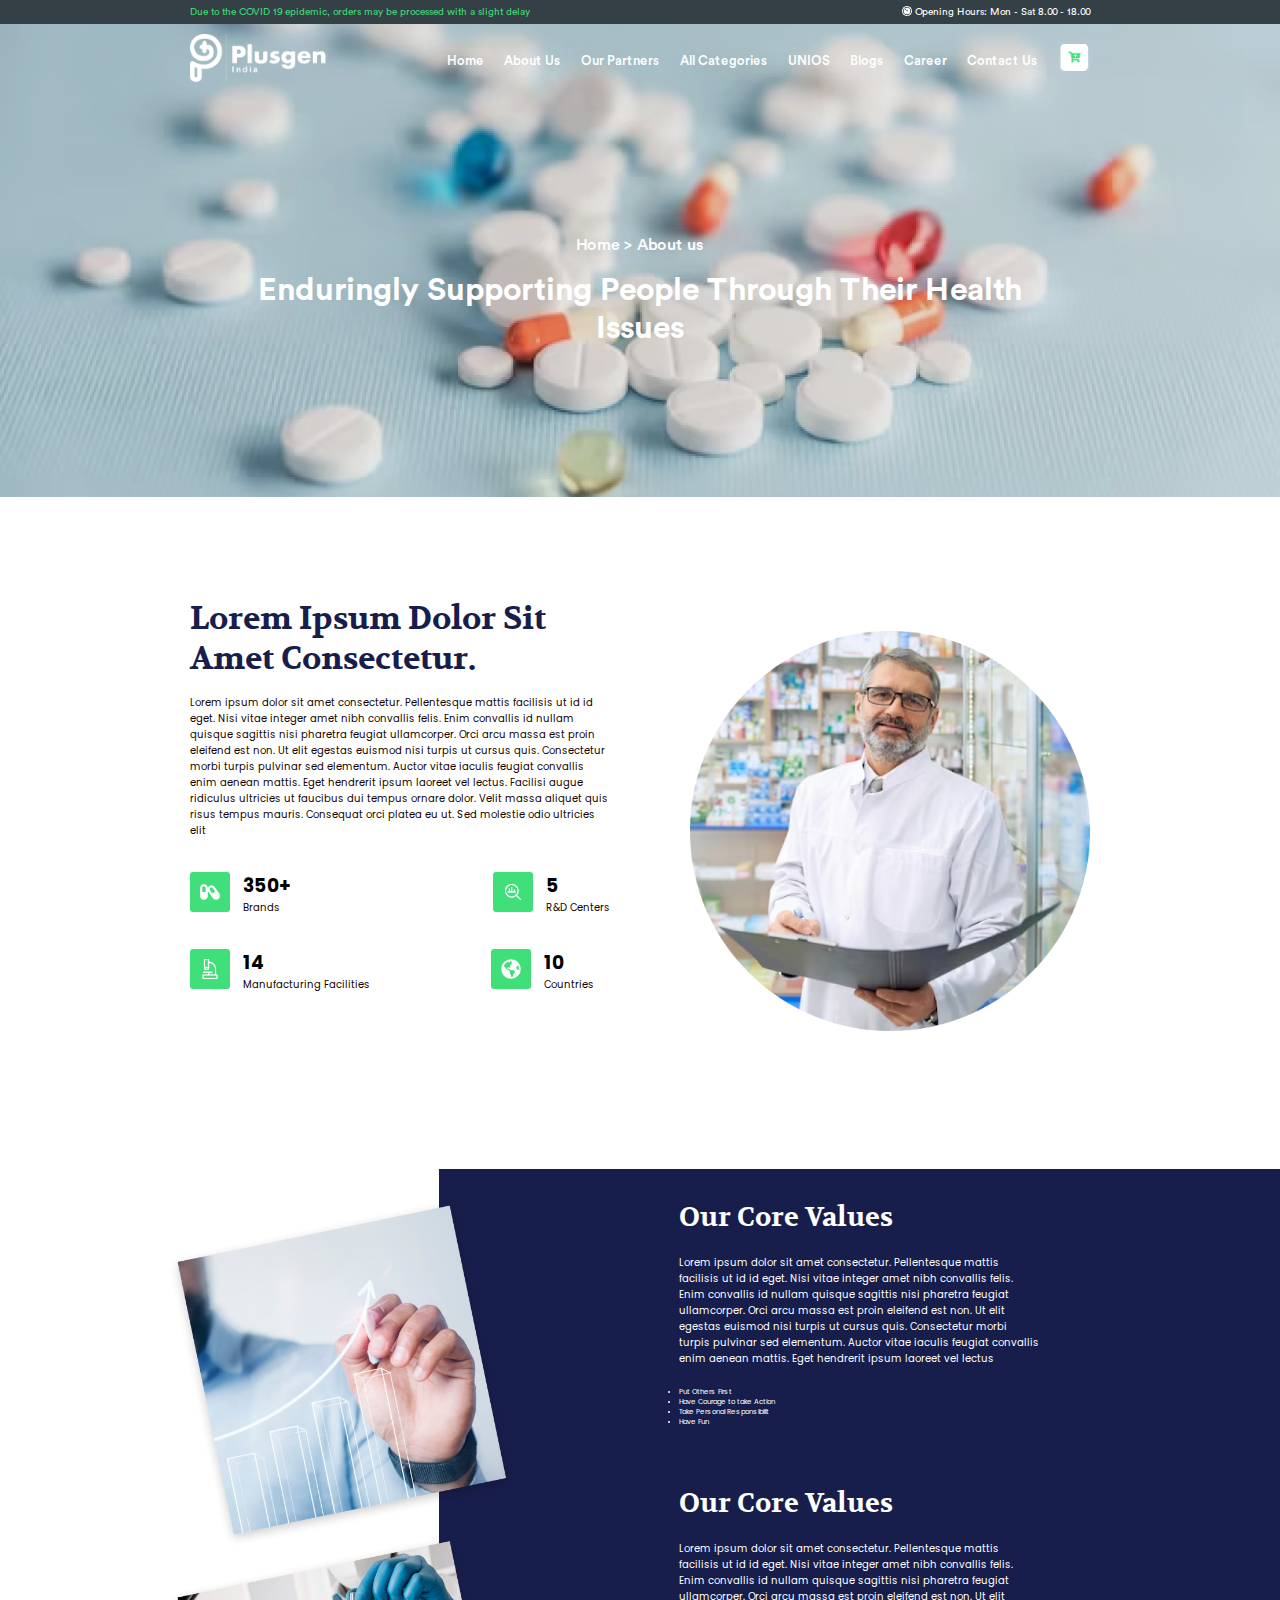
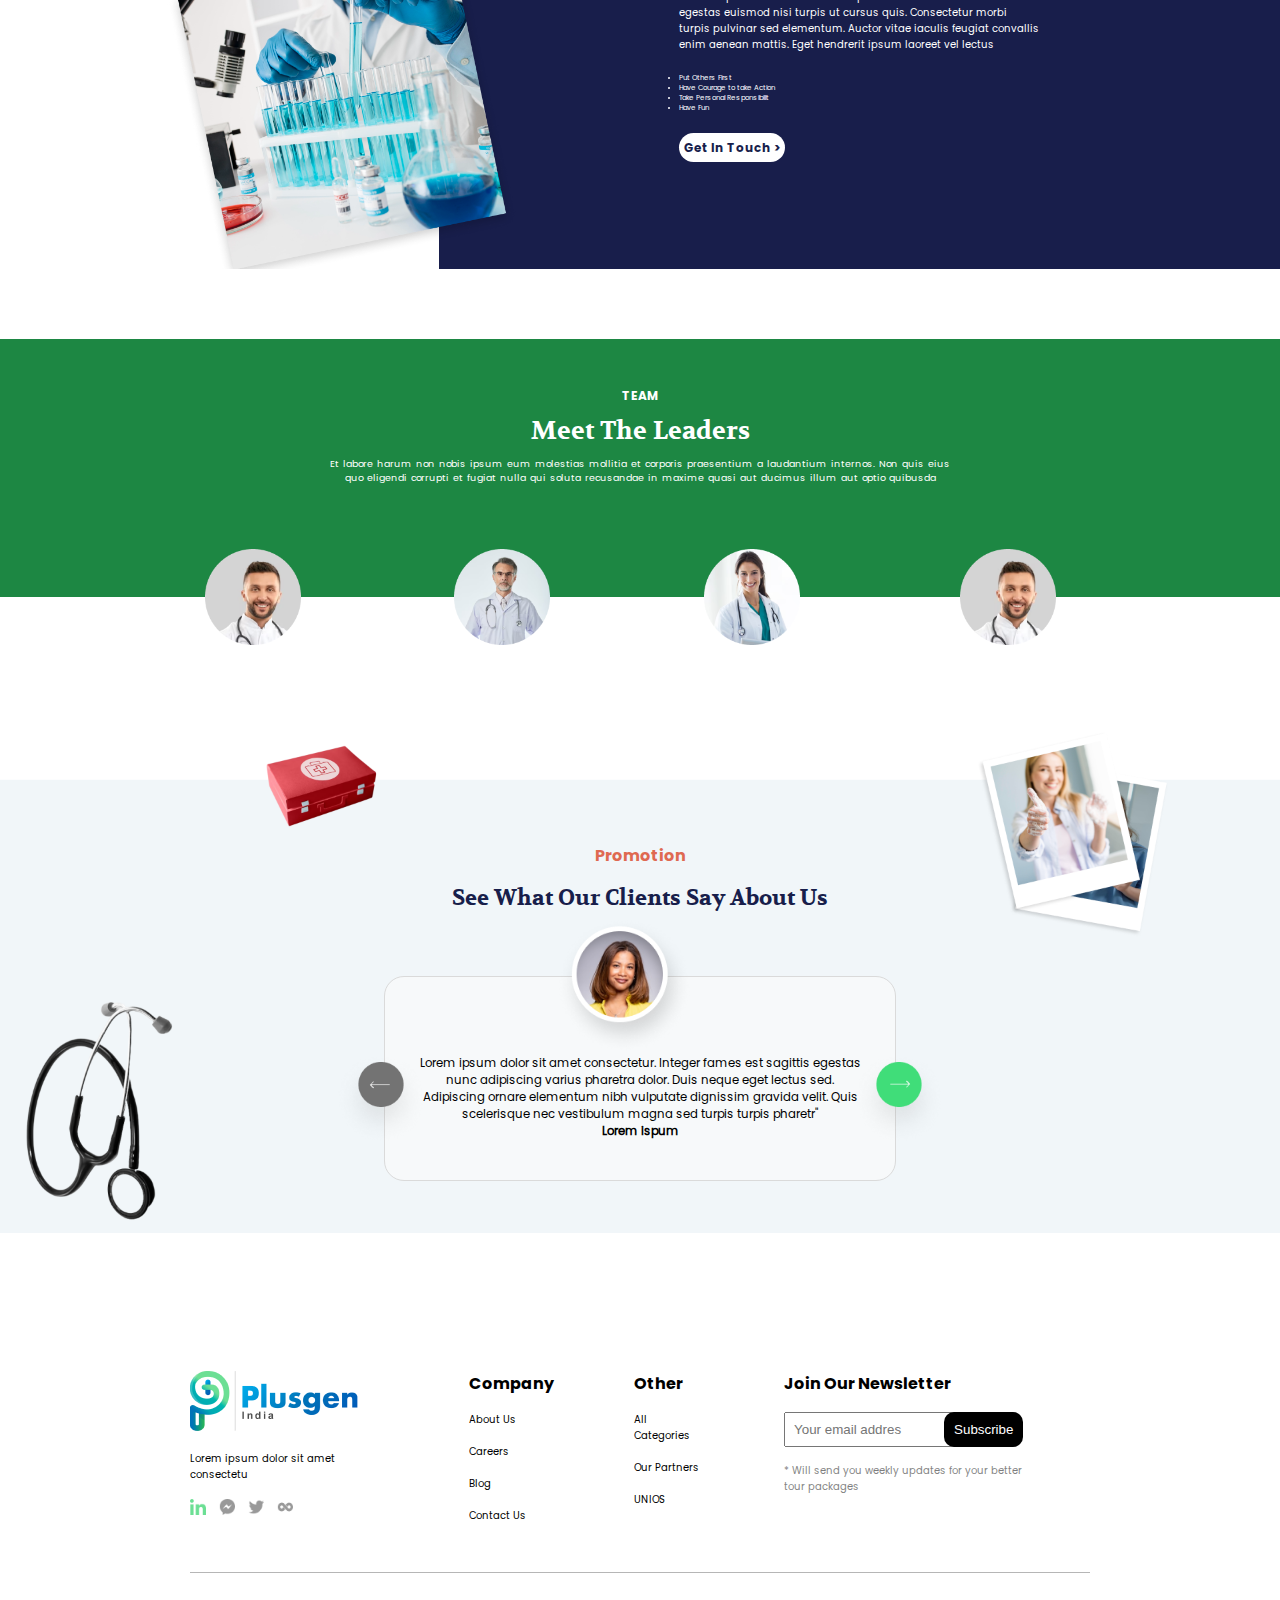
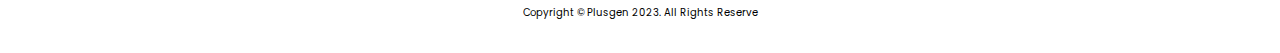
==== aboutus.html @ 3f61d784 "hi" ====
<!DOCTYPE html>
<html lang="en">
  <head>
    <meta charset="UTF-8" />
    <meta name="viewport" content="width=device-width, initial-scale=1.0" />
    <title>About us</title>
    <link rel="stylesheet" href="style.css" />
  </head>
  <body>
    <nav>
      <div class="container1">
        <div class="top">
          <div class="child1">
            <p>
              Due to the COVID 19 epidemic, orders may be processed with a
              slight delay
            </p>
          </div>
          <div class="child2">
            <div class="image">
              <img src="images/Home/Frame.png" alt="frame" />
            </div>
            <p>Opening Hours: Mon - Sat 8.00 - 18.00</p>
          </div>
        </div>
      </div>
    </nav>
    <div class="aboutus">
      <header>
        <div class="container1">
          <div class="section1">
            <div class="head">
              <img src="images/Home/Plusgen_logo.png" alt="logo" />
            </div>
            <div class="navbar">
              <ul>
                <li><a href="./index.html">Home</a></li>
                <li><a href="./aboutus.html">About Us</a></li>
                <li><a href="./partners.html">Our Partners</a></li>
                <li><a href="./categories.html">All Categories</a></li>
                <li><a href="">UNIOS</a></li>
                <li><a href="">Blogs</a></li>
                <li><a href="">Career</a></li>
                <li><a href="./contactus.html">Contact Us</a></li>
                <li>
                  <a href=""><img src="images/Home/Cart.png" alt="" /></a>
                </li>
              </ul>
            </div>
          </div>
          <div class="section2">
            <div class="content">
              <p>Home > About us</p>
            </div>
            <h1>Enduringly Supporting People Through Their Health Issues</h1>
          </div>
        </div>
      </header>
      <section>
        <div class="container1">
          <div class="section3">
            <div class="left">
              <h2>Lorem Ipsum Dolor Sit Amet Consectetur.</h2>
              <p>
                Lorem ipsum dolor sit amet consectetur. Pellentesque mattis
                facilisis ut id id eget. Nisi vitae integer amet nibh convallis
                felis. Enim convallis id nullam quisque sagittis nisi pharetra
                feugiat ullamcorper. Orci arcu massa est proin eleifend est non.
                Ut elit egestas euismod nisi turpis ut cursus quis. Consectetur
                morbi turpis pulvinar sed elementum. Auctor vitae iaculis
                feugiat convallis enim aenean mattis. Eget hendrerit ipsum
                laoreet vel lectus. Facilisi augue ridiculus ultricies ut
                faucibus dui tempus ornare dolor. Velit massa aliquet quis risus
                tempus mauris. Consequat orci platea eu ut. Sed molestie odio
                ultricies elit
              </p>

              <div class="lefticons">
                <div class="icon">
                  <div class="icon1">
                    <div>
                      <img src="images/aboutus/capsules.png" alt="capsules" />
                    </div>
                    <div class="toto">
                      <h3>350+</h3>
                      <p>Brands</p>
                    </div>
                  </div>
                  <div class="icon1">
                    <div>
                      <img
                        src="images/aboutus/Frame-1.png"
                        alt="search frame"
                      />
                    </div>
                    <div class="toto">
                      <h3>5</h3>
                      <p class="totop">R&D Centers</p>
                    </div>
                  </div>
                </div>
                <div class="icon">
                  <div class="icon1">
                    <div>
                      <img src="images/aboutus/Frame.png" alt="frame" />
                    </div>
                    <div class="toto">
                      <h3>14</h3>
                      <p class="totop">Manufacturing Facilities</p>
                    </div>
                  </div>

                  <div class="icon11">
                    <div>
                      <img
                        src="images/aboutus/globe-americas.png"
                        alt="global"
                      />
                    </div>
                    <div class="toto">
                      <h3>10</h3>
                      <p>Countries</p>
                    </div>
                  </div>
                </div>
              </div>
            </div>
            <div class="right">
              <div class="rightimage">
                <img src="images/aboutus/Ellipse 626.png" alt="ellipse" />
              </div>
            </div>
          </div>
        </div>
      </section>
      <section>
        <div class="section4">
          <div class="left4">
            <div class="image4">
              <img
                src="images/aboutus/Rectangle 19324.png"
                alt="left1 rectangle"
              />
            </div>
            <div class="image44">
              <img
                src="images/aboutus/Rectangle 19325.png"
                alt="left2 rectangle"
              />
            </div>
          </div>
          <div class="right4">
            <div class="top4">
              <h2>Our Core Values</h2>
              <p>
                Lorem ipsum dolor sit amet consectetur. Pellentesque mattis
                facilisis ut id id eget. Nisi vitae integer amet nibh convallis
                felis. Enim convallis id nullam quisque sagittis nisi pharetra
                feugiat ullamcorper. Orci arcu massa est proin eleifend est non.
                Ut elit egestas euismod nisi turpis ut cursus quis. Consectetur
                morbi turpis pulvinar sed elementum. Auctor vitae iaculis
                feugiat convallis enim aenean mattis. Eget hendrerit ipsum
                laoreet vel lectus
              </p>
              <ul>
                <li>Put Others First</li>
                <li>Have Courage to take Action</li>
                <li>Take Personal Responsibilit</li>
                <li>Have Fun</li>
              </ul>
            </div>
            <div class="top4">
              <h2>Our Core Values</h2>
              <p>
                Lorem ipsum dolor sit amet consectetur. Pellentesque mattis
                facilisis ut id id eget. Nisi vitae integer amet nibh convallis
                felis. Enim convallis id nullam quisque sagittis nisi pharetra
                feugiat ullamcorper. Orci arcu massa est proin eleifend est non.
                Ut elit egestas euismod nisi turpis ut cursus quis. Consectetur
                morbi turpis pulvinar sed elementum. Auctor vitae iaculis
                feugiat convallis enim aenean mattis. Eget hendrerit ipsum
                laoreet vel lectus
              </p>
              <ul>
                <li>Put Others First</li>
                <li>Have Courage to take Action</li>
                <li>Take Personal Responsibilit</li>
                <li>Have Fun</li>
              </ul>
              <div class="a4">
                <a href="get.html">Get In Touch &#62;</a>
              </div>
            </div>
          </div>
        </div>
      </section>
      <section class="sec5">
        <div class="sec5bg">
          <div class="section5">
            <div class="container1">
              <div class="content">
                <p>TEAM</p>
                <h2>Meet The Leaders</h2>
                <p class="parag1">
                  Et labore harum non nobis ipsum eum molestias mollitia et
                  corporis praesentium a laudantium internos. Non quis eius
                  <span
                    >quo eligendi corrupti et fugiat nulla qui soluta recusandae
                    in maxime quasi aut ducimus illum aut optio quibusda</span
                  >
                </p>
              </div>
            </div>
          </div>
        </div>

        <div class="section6">
          <div class="images6">
            <div class="img61">
              <img src="images/aboutus/Ellipse 628-2.png" alt="mini1_ellipse" />
            </div>
            <div class="img62">
              <img src="images/aboutus/Ellipse 628.png" alt="mini2_ellipse" />
            </div>
            <div class="img63">
              <img src="images/aboutus/Ellipse 628-1.png" alt="mini3_ellipse" />
            </div>
            <div class="img64">
              <img src="images/aboutus/Ellipse 628-2.png" alt="mini4_ellipse" />
            </div>
          </div>
        </div>
      </section>
      <section>
        <div class="section7">
          <div class="samebanner">
            <img src="images/Home/samebanner.png" alt="" />
          </div>
          <div class="content">
            <div class="parag1"><p>Promotion</p></div>
            <h2>See What Our Clients Say About Us</h2>
            <div class="whole">
              <div class="parag3">
                <div class="p3img">
                  <img src="images/aboutus/Ellipse 624.png" alt="" />
                </div>
                <p>
                  Lorem ipsum dolor sit amet consectetur. Integer fames est
                  sagittis egestas nunc adipiscing varius pharetra dolor. Duis
                  neque eget lectus sed. Adipiscing ornare elementum nibh
                  vulputate dignissim gravida velit. Quis scelerisque nec
                  vestibulum magna sed turpis turpis pharetr"
                </p>
                <strong>Lorem ispum</strong>
                <div class="sym1">
                  <img src="images/all_categories/navigation.png" alt="" />
                </div>
                <div class="sym2">
                  <img src="images/all_categories/navigation-1.png" alt="" />
                </div>
              </div>
            </div>
          </div>
        </div>
      </section>
      <footer>
        <div class="container1">
          <div class="section8">
            <div class="column">
              <div class="col1">
                <div>
                  <img src="images/Home/Plusgen.png" alt="Plusgen_logo_color" />
                </div>
                <p>Lorem ipsum dolor sit amet consectetu</p>
                <div class="iconsfooter">
                  <img src="images/Home/052-linkedin.png" alt="" />
                  <img src="images/Home/025-messenger.png" alt="" />
                  <img src="images/Home/096-twitter.png" alt="" />
                  <img src="images/Home/097-twoo.png" alt="" />
                </div>
              </div>
              <div class="col1">
                <h3>Company</h3>
                <a href="">About Us</a>
                <a href="">Careers</a>
                <a href="">Blog</a>
                <a href="">Contact Us</a>
              </div>
              <div class="col1">
                <h3>Other</h3>
                <a href="">All Categories</a>
                <a href="">Our Partners</a>
                <a href="">UNIOS</a>
              </div>
              <div class="col1">
                <h3>Join Our Newsletter</h3>
                <form action="/subscribe" method="post">
                  <input
                    type="email"
                    id="email"
                    name="email"
                    placeholder="Your email addres"
                  />
                  <button type="submit">Subscribe</button>
                </form>
                <p class="parag1">
                  * Will send you weekly updates for your better tour packages
                </p>
              </div>
            </div>
          </div>
          <div class="bot">
            <p>Copyright &#169; Plusgen 2023. All Rights Reserve</p>
          </div>
        </div>
      </footer>
    </div>
  </body>
</html>
---- style.css ----
* {
  padding: 0;
  margin: 0;
  box-sizing: border-box;
}
@font-face {
  font-family: vb;
  src: url(font/Volkhov-Bold.ttf);
}
@font-face {
  font-family: vr;
  src: url(font/Volkhov-Regular.ttf);
}
@font-face {
  font-family: cirbo;
  src: url(font/CircularStd-Bold.ttf);
}
@font-face {
  font-family: cirb;
  src: url(font/CircularStd-Book.ttf);
}
@font-face {
  font-family: cirm;
  src: url(font/CircularStd-Medium.ttf);
}
@font-face {
  font-family: pb;
  src: url(font/Poppins-Bold.ttf);
}
@font-face {
  font-family: pl;
  src: url(font/Poppins-Light.ttf);
}
@font-face {
  font-family: pm;
  src: url(font/Poppins-Medium.ttf);
}
@font-face {
  font-family: pr;
  src: url(font/Poppins-Regular.ttf);
}
/*ABOUTUS PAGE*/
.aboutus {
  display: flex;
  flex-direction: column;
  gap: 70px;
}
.container1 {
  max-width: 900px;
  margin: 0 auto;
  position: relative;
}
nav {
  background-color: #353f46;
  font-family: cirb;
  padding: 3px 0;
}
.top {
  display: flex;
  justify-content: space-between;
  font-size: 10px;
  padding: 2px 0;
  padding-top: 2.5px;
  .child2 {
    display: flex;
    gap: 3px;
    color: #ffff;
    img {
      width: 10px;
    }
  }
  .child1 p {
    color: #3fd977;
  }
}
header {
  position: relative;
  background-image: url(images/aboutus/banner.png);
  background-repeat: no-repeat;
  background-size: cover;

  &::before {
    content: "";
    position: absolute;
    top: 0;
    left: 0;
    width: 100%;
    height: 100%;
    background-color: rgba(0, 0, 0, 0.1);
  }

  .section1 {
    display: flex;
    justify-content: space-between;
    align-items: center;
    padding-top: 10px;
    .head img {
      width: 8.5rem;
    }
  }
  .navbar {
    ul {
      display: flex;
      gap: 20px;
      align-items: center;
      li {
        list-style-type: none;
        img {
          width: 2rem;
        }
        a {
          font-family: cirm;
          color: #ffff;
          font-size: 13px;
          text-decoration: none;
          &:hover {
            border-bottom: 3px solid #40df79;
          }
        }
      }
    }
  }
  .section2 {
    padding: 150px 50px;
    display: flex;
    flex-direction: column;
    gap: 1rem;
    text-align: center;
    color: #ffff;
    p {
      font-family: cirm;
    }
    h1 {
      font-family: cirbo;
    }
  }
}
.section3 {
  display: flex;
  color: #ffff;
  justify-content: space-between;
  gap: 5rem;
  h2 {
    padding-bottom: 1rem;
    font-family: vb;
    font-size: 2em;
    color: #181e4b;
  }
  p {
    font-family: pr;
    font-size: 10px;
    color: rgb(18, 1, 1);
  }
  .left {
    padding-top: 2rem;
  }
  .lefticons .icon {
    display: flex;
    justify-content: space-between;
    padding-top: 2rem;
    h3 {
      color: black;
      font-family: pb;
    }
    .icon1 {
      display: flex;
      gap: 13px;
      align-items: center;
    }
    .icon11 {
      display: flex;
      align-items: center;
      gap: 13px;
      padding-right: 1rem;
    }
  }
  .icon img {
    background-color: #40df79;
    border-radius: 3px;
    padding: 10px;
    width: 2.5rem;
  }
  .rightimage img {
    padding: 4rem 0;
    width: 25rem;
  }
}
.section4 {
  display: flex;
  gap: 20rem;
  position: relative;
  overflow: hidden;
  .left4 {
    width: 60%;
    .image4 img {
      width: 22rem;
      position: absolute;
      left: 13%;
      top: 4%;
    }
    .image44 img {
      width: 22rem;
      position: absolute;
      left: 13%;
      top: 52%;
    }
  }
  .right4 {
    display: flex;
    flex-direction: column;
    gap: 60px;
    background-color: #181e4b;
    padding: 2rem 15rem 7rem;
    color: #ffff;
  }
  p {
    font-family: pr;
    font-size: 10px;
    padding: 20px 0;
  }
  h2 {
    font-family: vb;
    font-size: 27px;
  }
  ul li {
    font-family: pr;
    font-size: 7px;
  }
  .a4 {
    padding-top: 25px;
    a {
      list-style-type: none;
      color: #181e4b;
      text-decoration: none;
      font-size: 12px;
      font-family: pb;
      padding: 6px 5px;
      background-color: #ffff;
      border-radius: 15px 15px 15px 15px;
      &:hover {
        background-color: rgb(179, 113, 242);
      }
    }
  }
}
.sec5 {
  padding-bottom: 4rem;
  .sec5bg {
    background-color: #1d8743;
    .section5 {
      overflow: hidden;
      padding-bottom: 3rem;
      .content {
        padding: 3rem 0 4rem;
        text-align: center;
        width: 100%;
        color: #ffff;
        span {
          display: block;
        }
        h2 {
          font-family: vb;
          padding: 10px 0;
          font-size: 25px;
        }
        p {
          font-family: pb;
          font-size: 12px;
        }
        .parag1 {
          font-family: pr;
          word-spacing: 1px;
          font-size: 9.5px;
        }
      }
    }
  }
  .section6 {
    .images6 {
      display: flex;
      justify-content: center;
      position: relative;
      img {
        width: 6rem;
      }
      .img61 {
        position: absolute;
        top: -3rem;
        left: 16%;
      }
      .img62 {
        position: absolute;
        top: -3rem;
        left: 35.5%;
      }
      .img63 {
        position: absolute;
        top: -3rem;
        left: 55%;
      }
      .img64 {
        position: absolute;
        top: -3rem;
        left: 75%;
      }
    }
  }
}
.section7 {
  display: flex;
  justify-content: center;
  padding-bottom: 4rem;
  position: relative;
  .samebanner img {
    width: 100%;
  }
  .content {
    text-align: center;
    position: absolute;
    top: 7rem;
    h2 {
      font-family: vb;
      font-size: 1.4rem;
      padding: 1rem 0 2rem;
      color: #181e4b;
      width: 50%;
      margin: 0 auto;
    }
  }
  .parag1 {
    font-family: pb;
    color: #df6951;
  }
  .whole {
    padding-top: 2rem;
    position: relative;

    .parag3 {
      width: 40%;
      margin: 0 auto;
      font-size: 11.7px;
      text-align: center;
      font-family: pr;
      color: black;
      background-color: #f7f9fa;
      border: 1px solid rgb(218, 218, 218);
      border-radius: 20px;
      padding: 4.9rem 2rem 2.5rem;
      .p3img {
        position: absolute;
        top: -12%;
        left: 42%;
        img {
          width: 80%;
        }
      }
    }
  }
  .sym1 {
    position: absolute;
    right: 26%;
    top: 45%;
    img {
      width: 6rem;
    }
  }
  .sym2 {
    position: absolute;
    left: 26%;
    top: 45%;
    img {
      width: 6rem;
    }
  }
}
.section8 {
  padding-bottom: 3rem;
  .column {
    display: flex;
    gap: 5rem;
  }
  .col1 {
    display: flex;
    flex-direction: column;
    gap: 1rem;
    p,
    a {
      font-family: pr;
      font-size: 10px;
    }
    a {
      text-decoration: none;
      color: black;
      &:hover {
        color: #3a4ddf;
      }
    }
    .iconsfooter {
      display: flex;
      gap: 13px;
      img {
        width: 1rem;
      }
    }
    h3 {
      font-family: pb;
      font-size: 1rem;
    }
    .parag1 {
      opacity: 0.5;
      width: 80%;
    }
    form {
      position: relative;
      #email {
        padding: 8px;
      }
      button {
        padding: 10px;
        color: #ffff;
        border: black;
        background-color: black;
        border-radius: 10px;
        position: absolute;
        left: 10rem;
        overflow: hidden;
        &:hover {
          background-color: #b2babc;
        }
      }
    }
  }
}
.bot {
  font-family: pr;
  text-align: center;
  font-size: 10px;
  padding: 2rem 0;
  border-top: 1px solid rgb(14, 14, 14, 0.3);
}
/*CONTACTUS PAGE*/
.contactus {
  display: flex;
  flex-direction: column;
  gap: 60px;
}
.container2 {
  max-width: 900px;
  margin: 0 auto;
  position: relative;
}

.contactushead {
  background-image: url(images/contactus/contactus_banner.png);
  background-repeat: no-repeat;
  background-size: cover;
  .section1 {
    padding-top: 10px;
  }
}
.section3_2 {
  .content {
    text-align: center;
    p {
      font-family: pb;
      font-size: 10px;
      color: #2cb6f7;
    }
    h2 {
      font-family: vb;
      font-size: 2rem;
      padding: 10px 0;
      color: #181e4b;
    }
    .parag3 {
      font-family: pr;
      font: 10px;
      width: 70%;
      margin: 0 auto;
      color: #000;
    }
  }
  .column {
    padding-top: 2rem;
    display: flex;
    gap: 3rem;
    .leftimg {
      position: relative;
      display: inline-block;
      img {
        display: block;
        border: 1px solid rgb(25, 16, 46);
        border-radius: 8px;
        width: 17rem;
        height: auto;
      }
      .overlay {
        position: absolute;
        top: 0;
        left: 0;
        width: 100%;
        height: 100%;
        background-color: rgba(1, 1, 51, 0.6);
        border-radius: 8px;
      }
    }
    .leftcol {
      position: relative;
    }
    .leftcontent {
      h3 {
        font-family: pb;
        font-size: 13px;
        color: #ffff;
        padding-bottom: 5px;
      }
      p {
        font-family: pr;
        font-size: 8.5px;
        width: 80%;
        text-align: left;
        color: #ffff;
      }
      .whole {
        position: absolute;
        top: 5%;
        left: 5%;
      }

      .iconcontact {
        position: absolute;
        display: flex;
        flex-direction: column;
        gap: 20px;
        top: 36%;
        left: 8%;
        padding-bottom: 20px;
        border-bottom: 1px solid #ffff;
        .anchor {
          display: flex;
          gap: 10px;
        }
      }
      img {
        width: 1.4rem;
      }
      a {
        font-size: 10px;
        color: #ffff;
        font-family: pr;
        text-decoration: none;
        &:hover {
          color: #000;
        }
      }
      span {
        display: block;
      }
    }
    .bottomicon {
      display: flex;
      gap: 10px;
      position: relative;
      .i1 {
        position: absolute;
        top: -2.6rem;
        left: 30%;
      }
      .i2 {
        position: absolute;
        top: -2.4rem;
        left: 7rem;
      }
      .i3 {
        position: absolute;
        top: -2.4rem;
        left: 8.8rem;
      }
      .i4 {
        position: absolute;
        top: -2.4rem;
        left: 10.6rem;
      }
      img {
        width: 1rem;
      }
    }
  }
  .rightcol {
    .name {
      display: flex;
      gap: 1rem;
      padding-bottom: 1rem;
    }
    #firstname,
    #lastname {
      padding: 5px 35px;
    }
  }
  .contacts {
    display: flex;
    gap: 1rem;
    padding-bottom: 1rem;
    #mail,
    #no {
      padding: 5px 35px;
    }
  }
  .sub {
    display: flex;
    gap: 1rem;
    padding-bottom: 1rem;
    #sub1,
    #sub2 {
      padding: 5px 35px;
    }
  }
  #content {
    resize: none;
    width: 100%;
    padding-bottom: 5rem;
    &::placeholder {
      padding-left: 2%;
      padding-top: 2%;
      font-family: pr;
    }
  }
  .button {
    padding-top: 10px;
  }
  button {
    background-color: #000;
    color: #ffff;
    padding: 10px 30px;
    border: #000;
    border-radius: 5px;
    &:hover {
      background-color: #b2babc;
    }
  }
}
/*OUR PARTNERS PAGE*/
.ourpartners {
  display: flex;
  flex-direction: column;
  gap: 60px;
}
.container3 {
  max-width: 900px;
  margin: 0 auto;
  position: relative;
}
.ourpartnershead {
  background-image: url(images/our_partners/banner.png);
  background-repeat: no-repeat;
  background-size: cover;
  &::before {
    content: "";
    position: absolute;
    top: 0;
    left: 0;
    width: 100%;
    height: 100%;
    background-color: rgba(0, 0, 0, 0.2);
  }
  .section1 {
    padding-top: 10px;
  }
}
.section3_3 {
  text-align: center;
  position: relative;
  h2 {
    font-family: pb;
    font-size: 4.5rem;
    color: rgba(176, 178, 178, 0.2);
  }
  h3 {
    font-family: vb;
    font-size: 2rem;
    position: absolute;
    top: 15%;
    left: 29%;
  }
  .paragraph {
    display: flex;
    flex-direction: column;
    gap: 20px;
    .parag1,
    .parag2 {
      font-family: pr;
      font-size: 12px;
      width: 80%;
      margin: 0 auto;
    }
  }
}
.iconsec {
  background-color: #f2f2f2;
  .section4_3 {
    padding: 20px;
    .allicons {
      display: flex;
      flex-wrap: wrap;
      gap: 30px;
    }
    .imagebox {
      flex: 1 1 calc(20% - 20px);
      display: flex;
      justify-content: center;
      align-items: center;
      max-width: 200px;
    }
    .imagebox img {
      max-width: 60%;
      height: auto;
    }
    .lasticon {
      display: flex;
      align-self: flex-start;
    }
    .anchorr {
      text-align: center;
      padding: 37px 0;
      a {
        color: rgba(71, 72, 72, 0.7);
        font-family: cirm;
        font-size: 10px;
        text-decoration: none;
        &:hover {
          color: rgb(8, 8, 8);
        }
      }
    }
  }
}
.section5_3 {
  position: relative;
  .overlayimg {
    position: relative;
  }
  .base img {
    width: 100%;
  }
  .overlay img {
    width: 100%;
    position: absolute;
    top: 0;
  }
  .section5_3ii {
    position: relative;
  }
  .whole5 {
    display: flex;
    align-items: center;
    gap: 10rem;
    position: absolute;
    left: 11%;
    top: 35%;
    .content5_3 {
      p {
        font-family: pm;
        color: #2cb6f7;
      }
      h2 {
        font-family: vb;
        width: 60%;
        font-size: 2rem;
        color: #ffff;
        letter-spacing: 1px;
      }
    }
    .anchors1 {
      a {
        font-family: cirm;
        text-decoration: none;
        font-size: 10px;
        color: #181e4b;
        border: 1px solid #ffff;
        border-radius: 15px;
        padding: 10px 20px;
        background-color: #ffff;
        &:hover {
          background-color: rgb(206, 164, 246);
        }
      }
    }
  }
}
.ourpartner_footer {
  padding-top: 60px;
}
/*HOME PAGE*/
.homepage {
  display: flex;
  flex-direction: column;
  gap: 60px;
}
.container4 {
  max-width: 900px;
  margin: 0 auto;
  position: relative;
}
.homehead {
  background-image: url(images/Home/Banner\ 1.png);
  background-repeat: no-repeat;
  background-size: cover;
  height: 100vh;
  overlay: none;
  .section1 {
    padding-top: 10px;
  }
  .section2 {
    position: relative;

    h1 {
      font-size: 2rem;
      text-align: left;
      width: 70%;
      line-height: 1.3;
    }
    #search {
      padding: 1.1rem 18rem 1rem 1rem;
      border: 1px solid #b2babc;
      background-color: #b2babc;
      border-radius: 5px;
      position: absolute;
      left: 1px;
    }
    button {
      padding: 6px 18px;
      position: absolute;
      top: 13px;
      right: 22rem;
      color: #ffff;
      background-color: #000;
      border: 1px solid #000;
      border-radius: 8px;
      font-family: pm;
      font-size: 8px;
      &:hover {
        background-color: #b2babc;
      }
    }
    form {
      position: relative;
    }
    .scroll {
      position: absolute;
      left: -15%;
      top: 92%;
      img {
        width: 15rem;
      }
    }
    .grpbanner {
      display: flex;
      gap: 1rem;
      align-items: center;
      font-size: 10px;
      position: absolute;
      top: 81%;
      img {
        width: 6rem;
      }
    }
  }
}
.logosection {
  background-color: #f4f9fa;
  padding: 2rem 0;
  .section3 {
    margin-left: 10%;
    .clients {
      display: flex;
      gap: 5rem;
      overflow: hidden;
    }
    .clients img {
      width: 8rem;
      height: 2.3rem;
    }
  }
}
.section4_4 {
  display: flex;
  gap: 10rem;
  margin-left: -10%;
  .right4_4 {
    position: relative;
    img {
      width: 27rem;
    }
    .elementbg {
      width: 6rem;
      position: absolute;
      left: 83%;
      top: 81%;
      z-index: -1;
    }
  }
  .left4_4 {
    padding-top: 4rem;
    .parag1 {
      font-family: cirbo;
      font-size: 12px;
      color: #2cb6f7;
    }
    .parag3 {
      font-family: pr;
      color: #000;
      font-size: 11px;
      width: 100%;
      padding: 2rem 0;
    }
    h2 {
      font-family: vb;
      color: #181e4b;
      width: 80%;
      font-size: 30px;
    }
    a {
      color: #ffff;
      background-color: #000;
      border: 1px solid #000;
      border-radius: 20px;
      padding: 0.8rem 20px;
      font-family: cirm;
      font-size: 10px;
      text-decoration: none;
      &:hover {
        background-color: #b2babc;
      }
    }
  }
}
.section5_4 {
  text-align: center;
  .parag1 {
    font-family: cirbo;
    font-size: 12px;
    color: #2cb6f7;
  }
  h2 {
    font-family: vb;
    color: #181e4b;
    font-size: 30px;
    padding: 0.7rem 0 2rem;
  }
  .list {
    display: flex;
    gap: 5rem;

    .li1 {
      position: relative;
      border: 1px solid #ffff;
      background-color: #ffff;
      border-radius: 20px;
      padding: 1rem 5px;
      img {
        width: 3rem;
      }
      h3 {
        font-family: cirbo;
        font-size: 12px;
        padding: 20px 0 10px;
      }
      p {
        font-family: pr;
        font-size: 10px;
      }
    }
  }
  .li {
    &:hover {
      transform: scale(1.1);
      .hover {
        opacity: 1;
      }
    }
    .hover {
      width: 60px;
      height: 60px;
      border: 2px solid #40df79;
      background-color: #40df79;
      position: absolute;
      bottom: -20px;
      left: -20px;
      border-radius: 1em;
      z-index: -1;
      opacity: 0;
    }
  }
  .anchor5_4 {
    padding-top: 4rem;
    a {
      color: #fff;
      background-color: #000;
      font-family: cirm;
      padding: 9px 10px;
      font-size: 9.5px;
      border: 1px solid #000;
      border-radius: 50px;
      text-decoration: none;
      &:hover {
        background-color: #b2babc;
      }
    }
  }
}
.section6_4 {
  .parag1 {
    font-family: cirbo;
    font-size: 12px;
    color: #2cb6f7;
  }
  h2 {
    font-family: vb;
    color: #181e4b;
    font-size: 30px;
    padding: 0.7rem 0 2rem;
    width: 40%;
  }
  .leftitems {
    display: flex;
    flex-direction: column;
    gap: 30px;
    .items1 {
      display: flex;
      gap: 20px;
      align-items: center;
      img {
        width: 2rem;
      }
      h3 {
        font-family: pm;
        font-size: 12px;
      }
      .parag3 {
        font-family: pr;
        font-size: 10px;
        width: 60%;
      }
    }
  }
}
.section7_4 {
  display: flex;
  gap: 13rem;
  .left7_4 {
    .parag1 {
      font-family: cirbo;
      font-size: 12px;
      color: #2cb6f7;
    }
    h2 {
      font-family: vb;
      color: #181e4b;
      font-size: 25px;
      padding: 0 0 10px;
      width: 100%;
      line-height: 1.5;
    }
    .parag3 {
      font-family: pr;
      font-size: 11px;
      padding-bottom: 1rem;
    }
    .form {
      position: relative;
      display: flex;
      flex-direction: column;
      gap: 10px;
      h3 {
        border: 1px solid #b2babc;
        font-family: pl;
        font-size: 9px;
        color: #7b7d7d;
        padding: 6px 0;
        padding-left: 6px;
        border-radius: 15px;
        &:hover {
          background-color: #000;
          font-family: pb;
        }
      }
      .popup {
        position: absolute;
        top: 1.6rem;
        left: 28rem;
        background-color: #181e4b;
        border: #181e4b 1px solid;
        border-radius: 10px;
        width: 58%;
        padding: 15px 20px;
        display: none;
        h4 {
          font-family: cirbo;
          font-size: 1rem;
          color: #ffff;
          padding-bottom: 5px;
        }
        .parag4 {
          font-family: pr;
          font-size: 8px;
          color: #c5e6f7;
        }
      }
      .vaccinebox:hover .popup {
        display: block;
      }
    }
  }
  .right7img {
    img {
      width: 19rem;
    }
  }
}
.section8_4 {
  .fullimg {
    display: flex;
  }
  .img1 {
    position: relative;
    .imgcontent {
      position: absolute;
      top: 6rem;
      text-align: center;
      left: 10rem;
    }
    .imgcontent1 {
      position: absolute;
      top: 6rem;
      text-align: center;
      left: 15rem;
    }
    img {
      width: 100%;
    }
    p {
      font-family: cirbo;
      font-size: 12px;
      color: #ffff;
    }
    h2 {
      font-family: vb;
      color: #ffff;
      padding: 10px 0 20px;
    }
    a {
      color: #ffff;
      font-family: cirm;
      font-size: 13px;
      text-decoration: none;
      border: 1px solid #ffff;
      padding: 9px 14px;
      border-radius: 8px;
      &:hover {
        background-color: #b2babc;
      }
    }
  }
}
.section9_4 {
  .top {
    display: flex;
    flex-direction: column;
    text-align: center;
    p {
      font-family: cirbo;
      font-size: 10px;
      color: #df6951;
    }
    h2 {
      font-family: vb;
      color: #181e4b;
      font-size: 30px;
      padding: 3px 0 10px;
      width: 40%;
      margin: 0 auto;
      line-height: 1.2;
    }
  }
  .bottom {
    display: flex;
    gap: 3rem;
    align-items: center;
    img {
      width: 100%;
      margin: 0 auto;
    }
    .star {
      padding-top: 15px;
      display: flex;
      gap: 10px;
      align-items: center;
      position: relative;
      img {
        width: 4rem;
        position: absolute;
        top: -2rem;
      }
      p {
        font-family: pr;
        font-size: 12px;
        color: #b2babc;
      }
      &::before {
        content: "\f133";
        font-family: "Font Awesome 6 Free";
      }
      .icons {
        display: flex;
        align-items: center;
        gap: 8rem;
        font-size: 10px;
        color: #ffba0a;
      }
    }
    h2 {
      font-family: pb;
      font-size: 18px;
      width: 100%;
      padding: 1rem 0 0.7rem;
    }
    .money {
      display: flex;
      gap: 2rem;
      padding-bottom: 8px;
      .money1 {
        font-family: pm;
        color: #e22727;
      }
      .money2 {
        font-family: pm;
        font-size: 13px;
        color: #7b7d7d;
        text-decoration: line-through;
      }
    }
    .parag3 {
      font-family: pm;
      font-size: 10px;
    }
  }
  .anchorsss {
    padding: 2rem 0 0;
    a {
      font-family: cirm;
      font-size: 9px;
      text-decoration: none;
      color: #ffff;
      background-color: #000;
      padding: 10px 15px;
      border: 1 px solid black;
      border-radius: 8px;
      &:hover {
        background-color: #b2babc;
      }
    }
  }
}
/*CATEGORIES*/
.categories {
  display: flex;
  flex-direction: column;
  gap: 70px;
}
.container5 {
  max-width: 900px;
  margin: 0 auto;
  position: relative;
}
.allcate {
  background-image: url(images/all_categories/banner.png);
  background-repeat: no-repeat;
  background-size: cover;
  .section1 {
    padding-top: 10px;
  }
}
.section3_5 {
  text-align: center;
  .catanchore {
    padding-top: 2rem;
    a {
      font-size: 10px;
      font-family: cirbo;
      text-decoration: none;
      color: #7b7d7d;
      &:hover {
        color: #000;
      }
    }
  }
  .parag1 {
    font-family: cirbo;
    font-size: 12px;
    color: #2cb6f7;
  }
  h2 {
    padding: 0.7rem 0 1rem;
    font-family: vb;
    font-size: 2em;
    color: #181e4b;
  }
  .anchors3_5 {
    background-color: #f2f2f2;
    padding: 7px 0;
    width: 90%;
    margin: 0 auto;
    ul {
      display: flex;
      gap: 40px;
      justify-content: center;
      li {
        list-style-type: none;
      }
      a {
        font-family: cirm;
        color: #000;
        font-size: 11px;
        text-decoration: none;
        &:hover {
          background-color: #66ed98;
        }
      }
    }
  }
  .categories1 {
    padding-top: 2rem;
    display: flex;
    gap: 15px;
    justify-content: center;
    img {
      width: 11.5rem;
    }
    .odd {
      padding-right: 11px;
      width: 12rem;
    }
    h3 {
      font-family: cirbo;
      font-size: 10px;
      text-align: left;
      padding: 10px 0 11px 0;
    }
    .catinn {
      display: flex;
      gap: 3rem;
      align-items: center;
      button {
        color: #ffff;
        background-color: #000;
        border: 1px solid #000;
        border-radius: 6px;
        font-size: 10px;
        padding: 6px 14px;
      }
      a {
        color: #2cb6f7;
        font-size: 10px;
        font-family: pm;
        &:hover {
          color: #000;
        }
      }
    }
  }
  .categories2 {
    padding-top: 2rem;
    display: flex;
    gap: 15px;
    justify-content: center;
    img {
      width: 11.5rem;
    }
    .odd {
      padding-right: 11px;
      width: 12.1rem;
    }
    h3 {
      font-family: cirbo;
      font-size: 10px;
      text-align: left;
      padding: 10px 0 11px 0;
    }
    .catinn {
      display: flex;
      gap: 3rem;
      align-items: center;
      button {
        color: #ffff;
        background-color: #000;
        border: 1px solid #000;
        border-radius: 6px;
        font-size: 10px;
        padding: 6px 14px;
      }
      a {
        color: #2cb6f7;
        font-size: 10px;
        font-family: pm;
        &:hover {
          color: #000;
        }
      }
    }
  }
}
.padding {
  padding: 3rem 0 6rem 0;
  background-color: #f2f2f2;
  .navigations {
    position: relative;
    img {
      width: 4rem;
    }
    .navi1 {
      position: absolute;
      left: 4.7%;
      bottom: -12.7rem;
    }
    .navi2 {
      position: absolute;
      left: 88%;
      bottom: -12.7rem;
    }
  }
  .anchors3_5 {
    background-color: #ffff;
    border: 1px solid #ffff;
    border-radius: 6px;
  }
  .categories11 {
    padding-top: 2rem;
    display: flex;
    gap: 25px;
    justify-content: center;
    img {
      width: 13rem;
    }
    .odd {
      padding-right: 11px;
      width: 12rem;
    }
    h3 {
      font-family: cirbo;
      font-size: 10px;
      text-align: left;
      padding: 10px 0 11px 0;
    }
    .catinn {
      display: flex;
      gap: 3rem;
      align-items: center;
      button {
        color: #ffff;
        background-color: #000;
        border: 1px solid #000;
        border-radius: 6px;
        font-size: 10px;
        padding: 6px 14px;
      }
      a {
        color: #2cb6f7;
        font-size: 10px;
        font-family: pm;
        &:hover {
          color: #000;
        }
      }
    }
  }
}
.cate7 {
  .section7 {
    padding-bottom: 0;
  }
}
.catefooter {
  padding-top: 4rem;
}
/*ABOUTUS PAGE*/
@media all and (max-width: 570px) {
  .container1 {
    padding-inline: 15px;
    margin: auto;
    font-family: "Roboto", sans-serif;
    overflow: hidden;
    .top {
      .child1 {
        font-size: 6px;
        padding: 5px 0;
      }
      .child2 {
        font-size: 6px;
        padding: 5px 0;
        img {
          width: 5px;
        }
      }
    }
    .section1 {
      ul {
        gap: 20px;
        align-items: flex-start;
        li {
          a {
            font-size: 7px;
          }
        }
      }
      .head img {
        width: 5rem;
      }
    }
    .section2 {
      p {
        font-size: 10px;
      }
      h1 {
        font-size: 20px;
      }
    }
    .section3 {
      display: flex;
      justify-content: center;
      flex-direction: column;
      justify-content: center;
      h2 {
        text-align: center;
        font-size: 20px;
      }
      p {
        font-size: 8px;
        text-align: center;
      }
    }
    .section3 {
      .lefticons {
        padding-top: 1.5rem;
        .icon {
          display: flex;
          flex-direction: column;
          padding-top: 0;
          max-width: 100px;
          margin: 0 auto;
          .icon1,
          .icon11 {
            padding-top: 1rem;
          }
        }
        .toto {
          display: flex;
          align-items: center;
          gap: 10px;
        }
      }
      .rightimage {
        max-width: 270px;
        margin: 0 auto;
        img {
          width: 17rem;
          padding: 0;
        }
      }
    }
  }
  .section4 {
    display: flex;
    gap: 0;
    flex-direction: column-reverse;
    .left4 {
      .image4 img {
        width: 10rem;
        display: none;
      }
      .image44 img {
        width: 10rem;
        top: -1rem;
        left: 4rem;
        display: none;
      }
    }
    .right4 {
      display: flex;
      gap: 3rem;
      padding: 10px 50px;
      /* max-width: 500px;
      margin: 0 auto; */
    }
  }
  .sec5 {
    .section5 {
      .container1 {
        .content {
          padding: 1.8rem 0 2.5rem;
          h2 {
            padding: 5px;
            font-size: 20px;
          }
        }
        .parag1 {
          max-width: 70%;
          margin: 0 auto;
        }
      }
    }
  }
  .sec5 {
    .section6 {
      .images6 {
        img {
          width: 5rem;
        }
        .img61 {
          left: 7%;
        }
        .img62 {
          left: 30%;
        }
        .img63 {
          left: 53%;
        }
        .img64 {
          left: 76%;
        }
      }
    }
  }
  .section7 {
    padding-bottom: 0;
    .content {
      top: 1.5rem;
      h2 {
        font-size: 10px;
        padding: 8px 0 18px;
      }
      .parag1 {
        font-size: 8px;
      }
      .whole {
        padding-top: 20px;
        .parag3 {
          font-size: 7px;
          padding: 30px 15px 15px;
        }
        .p3img {
          top: -10%;
          left: 36%;
          img {
            width: 44%;
          }
        }
      }
      .sym1,
      .sym2 {
        img {
          width: 2.6rem;
        }
      }
    }
  }
  footer {
    .section8 {
      .column {
        display: flex;
        flex-direction: column;
        gap: 1.5rem;
        align-items: center;
        text-align: center;
      }
      .col1 {
        display: flex;
        flex-direction: column;
        gap: 8px;
        img {
          width: 70%;
        }
        .iconsfooter {
          gap: 12px;
          align-self: center;
          img {
            width: 13%;
          }
        }
        form {
          input::placeholder {
            font-size: 10px;
          }
          #email {
            padding: 6px 10px;
          }
          button {
            padding: 8px;
            border-radius: 12px;
            font-size: 13px;
            left: 11.4rem;
          }
        }
        .parag1 {
          width: 100%;
        }
      }
    }
  }
  /* CONTACTUS PAGE */
  .contacts {
    padding-inline: 15px;
    margin: auto;
  }
  .container2 {
    overflow: hidden;
    .section3_2 {
      p {
        font-size: 7px;
      }
      h2 {
        font-size: 1rem;
        padding: 3px 0 7px;
      }
      .column {
        display: flex;
        flex-direction: column-reverse;
        align-items: center;
        .rightcol {
          .name {
            gap: 10px;
            justify-content: center;
          }
          #firstname,
          #lastname {
            padding: 5px 10px;
            &::placeholder {
              font-size: 10.4px;
            }
          }
          .contacts {
            justify-content: center;
            gap: 10px;
            #mail,
            #no {
              padding: 5px 10px;
              &::placeholder {
                font-size: 10.4px;
              }
            }
          }
          .sub {
            gap: 10px;
            justify-content: center;
            #sub1,
            #sub2 {
              padding: 5px 10px;
              &::placeholder {
                font-size: 10.4px;
              }
            }
          }
          .txtarea {
            display: flex;
            justify-content: center;
            #content {
              width: 94%;
              &::placeholder {
                font-size: 10.4px;
              }
            }
          }
          .button {
            display: flex;
            justify-content: center;
            button {
              font-size: 11px;
              padding: 10px 20px;
            }
          }
        }
      }
    }
  }
  /*OUR PARTNERS*/
  .container3 {
    padding-inline: 15px;
    margin: auto;
    .section3_3 {
      h2 {
        font-size: 2.7rem;
      }
      h3 {
        font-size: 20px;
        top: 7%;
        left: 28%;
      }
      .paragraph {
        padding-top: 14px;
        .parag1,
        .parag2 {
          font-size: 9px;
        }
      }
    }
  }
  .section5_3 {
    .whole5 {
      gap: 1rem;
      top: 20%;
      .content5_3 {
        p {
          font-size: 6px;
        }
        h2 {
          font-size: 15px;
          padding-top: 10px;
        }
      }
      .anchors1 {
        a {
          padding: 8px 16px;
          font-size: 9px;
        }
      }
    }
  }
}
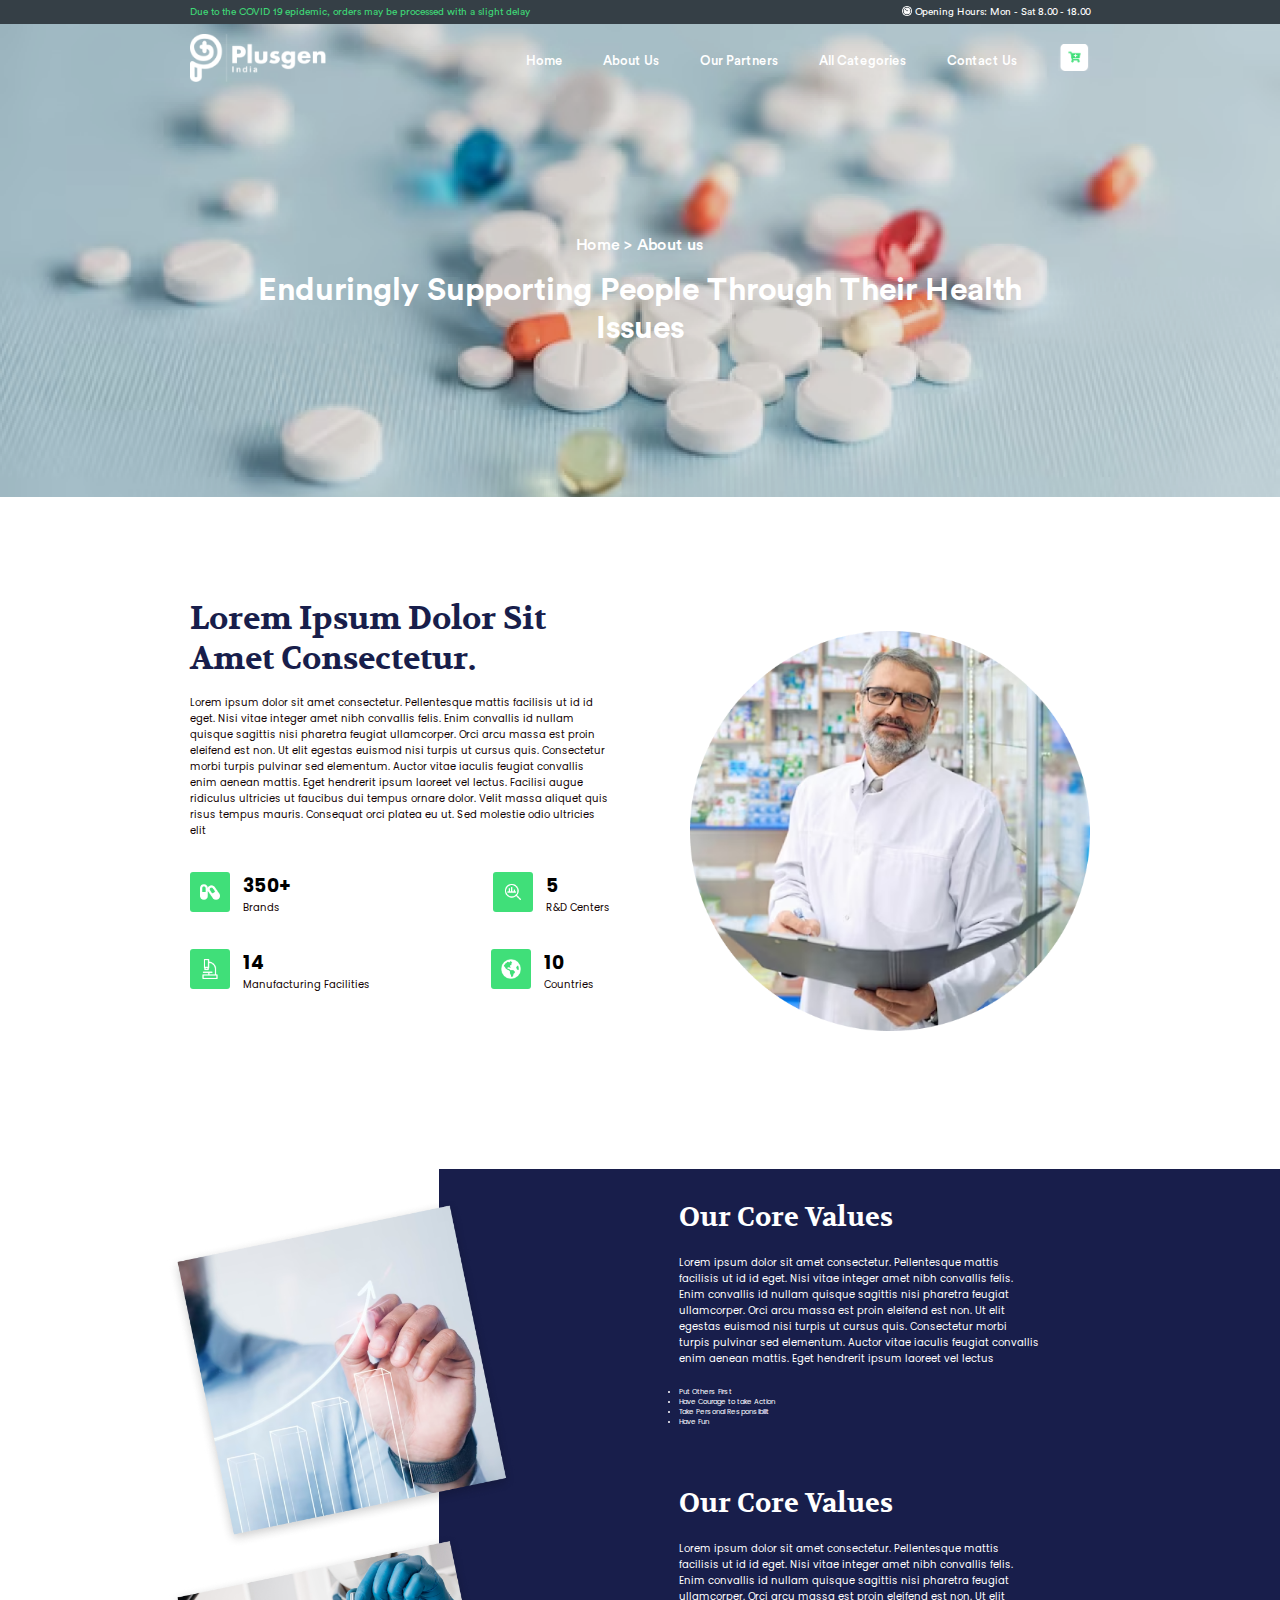
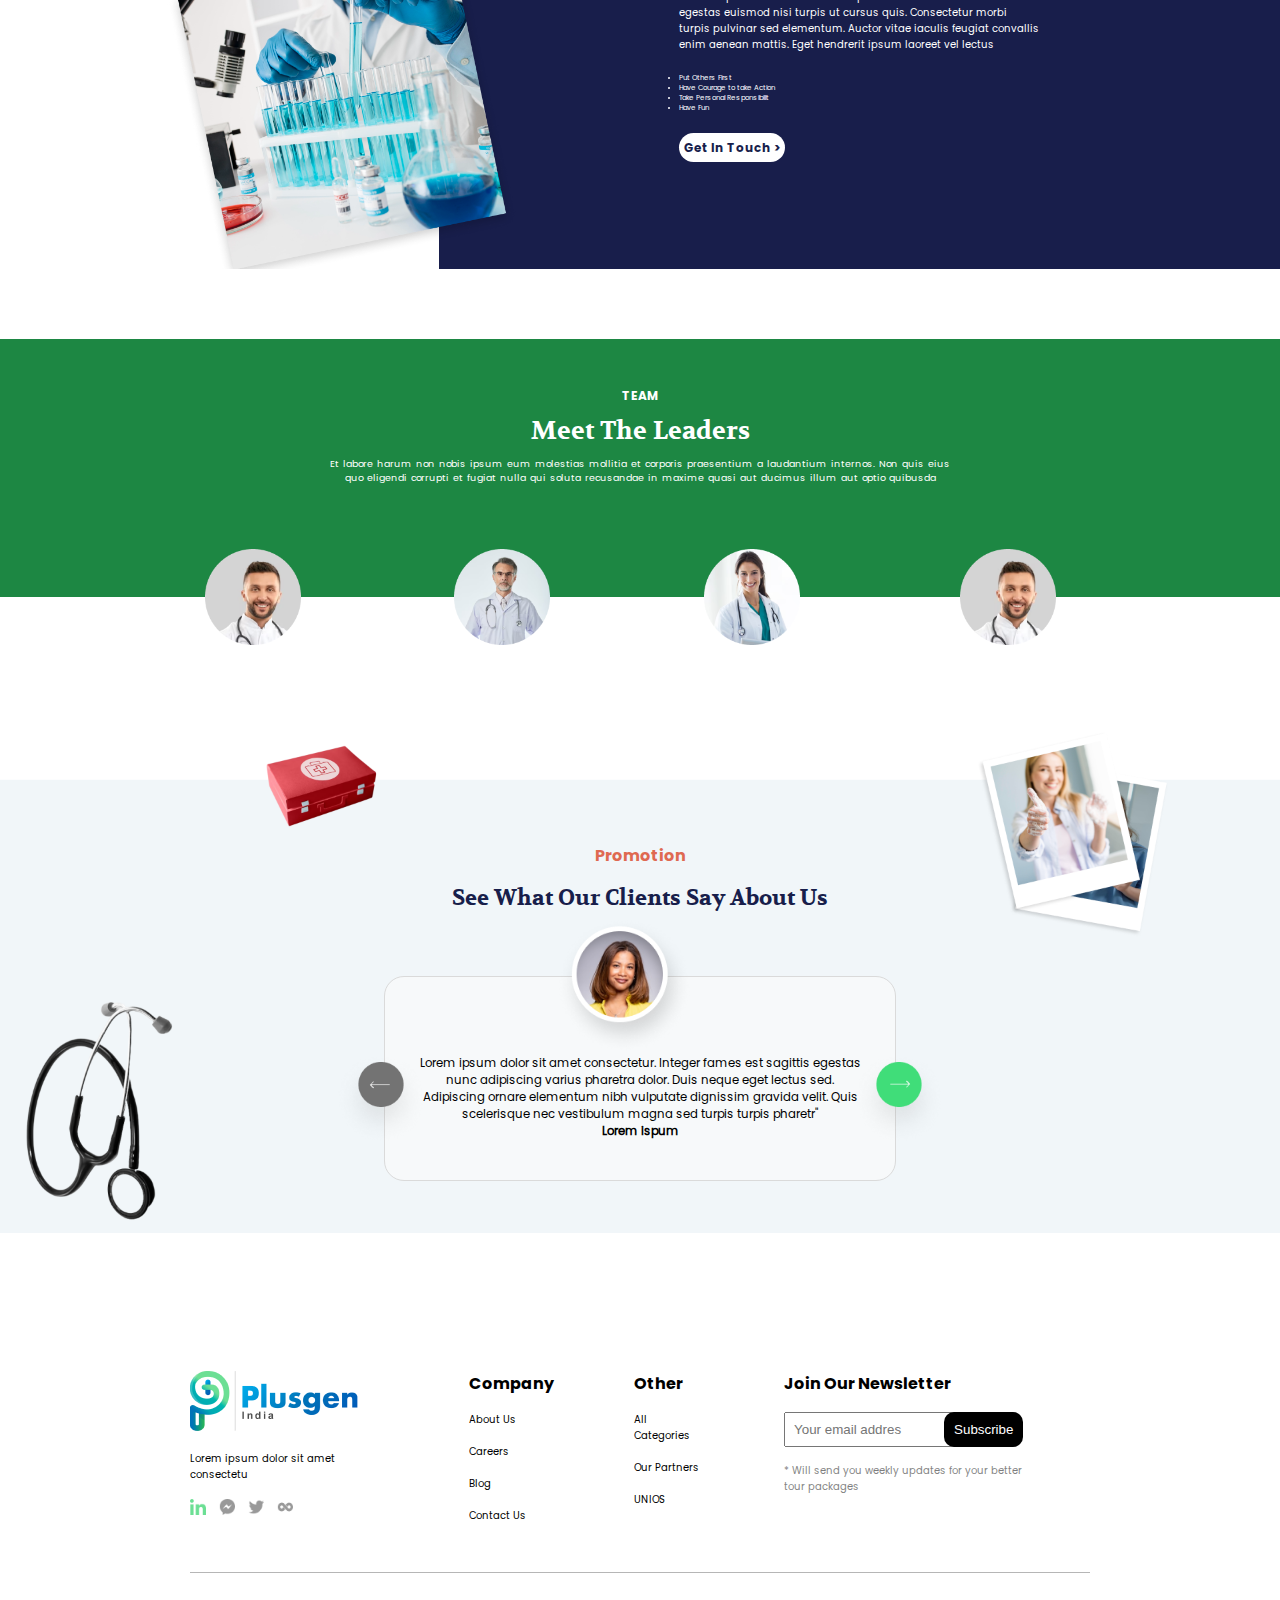
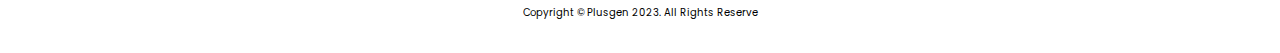
==== commit b6ba773d: "css sep20" ====
--- a/aboutus.html
+++ b/aboutus.html
@@ -38,9 +38,6 @@
                 <li><a href="./aboutus.html">About Us</a></li>
                 <li><a href="./partners.html">Our Partners</a></li>
                 <li><a href="./categories.html">All Categories</a></li>
-                <li><a href="">UNIOS</a></li>
-                <li><a href="">Blogs</a></li>
-                <li><a href="">Career</a></li>
                 <li><a href="./contactus.html">Contact Us</a></li>
                 <li>
                   <a href=""><img src="images/Home/Cart.png" alt="" /></a>
--- a/style.css
+++ b/style.css
@@ -101,7 +101,7 @@
   .navbar {
     ul {
       display: flex;
-      gap: 20px;
+      gap: 40px;
       align-items: center;
       li {
         list-style-type: none;
@@ -1484,6 +1484,9 @@
 }
 /*ABOUTUS PAGE*/
 @media all and (max-width: 570px) {
+  .aboutus {
+    gap: 40px;
+  }
   .container1 {
     padding-inline: 15px;
     margin: auto;
@@ -1491,14 +1494,14 @@
     overflow: hidden;
     .top {
       .child1 {
-        font-size: 6px;
+        font-size: 4px;
         padding: 5px 0;
       }
       .child2 {
-        font-size: 6px;
+        font-size: 4px;
         padding: 5px 0;
         img {
-          width: 5px;
+          width: 1px;
         }
       }
     }
@@ -1508,7 +1511,7 @@
         align-items: flex-start;
         li {
           a {
-            font-size: 7px;
+            font-size: 5px;
           }
         }
       }
@@ -1517,11 +1520,13 @@
       }
     }
     .section2 {
+      padding: 50px;
+      gap: 10px;
       p {
+        font-size: 5px;
+      }
+      h1 {
         font-size: 10px;
-      }
-      h1 {
-        font-size: 20px;
       }
     }
     .section3 {
@@ -1588,23 +1593,25 @@
       display: flex;
       gap: 3rem;
       padding: 10px 50px;
-      /* max-width: 500px;
-      margin: 0 auto; */
     }
   }
   .sec5 {
     .section5 {
       .container1 {
         .content {
-          padding: 1.8rem 0 2.5rem;
+          padding: 1.8rem 0 10px;
+          p {
+            font-size: 10px;
+          }
           h2 {
-            padding: 5px;
-            font-size: 20px;
+            padding: 7px 0;
+            font-size: 12px;
           }
         }
         .parag1 {
           max-width: 70%;
           margin: 0 auto;
+          font-size: 3px;
         }
       }
     }
@@ -1613,19 +1620,23 @@
     .section6 {
       .images6 {
         img {
-          width: 5rem;
+          width: 3.5rem;
         }
         .img61 {
           left: 7%;
+          top: -2rem;
         }
         .img62 {
           left: 30%;
+          top: -2rem;
         }
         .img63 {
           left: 53%;
+          top: -2rem;
         }
         .img64 {
           left: 76%;
+          top: -2rem;
         }
       }
     }
@@ -1633,32 +1644,32 @@
   .section7 {
     padding-bottom: 0;
     .content {
-      top: 1.5rem;
+      top: 1.1rem;
       h2 {
-        font-size: 10px;
-        padding: 8px 0 18px;
+        font-size: 6px;
+        padding: 2px 0 5px;
       }
       .parag1 {
-        font-size: 8px;
+        font-size: 4.5px;
       }
       .whole {
-        padding-top: 20px;
+        padding-top: 19px;
         .parag3 {
-          font-size: 7px;
-          padding: 30px 15px 15px;
+          font-size: 5px;
+          padding: 20px 12px 10px;
         }
         .p3img {
-          top: -10%;
-          left: 36%;
+          top: -5%;
+          left: 29%;
           img {
-            width: 44%;
+            width: 28%;
           }
         }
       }
       .sym1,
       .sym2 {
         img {
-          width: 2.6rem;
+          width: 2rem;
         }
       }
     }
@@ -1668,7 +1679,7 @@
       .column {
         display: flex;
         flex-direction: column;
-        gap: 1.5rem;
+        gap: 1rem;
         align-items: center;
         text-align: center;
       }
@@ -1677,13 +1688,17 @@
         flex-direction: column;
         gap: 8px;
         img {
-          width: 70%;
+          width: 60%;
+        }
+        p,
+        a {
+          font-size: 7px;
         }
         .iconsfooter {
           gap: 12px;
-          align-self: center;
+          justify-content: center;
           img {
-            width: 13%;
+            width: 10%;
           }
         }
         form {
@@ -1701,127 +1716,128 @@
           }
         }
         .parag1 {
-          width: 100%;
-        }
-      }
-    }
-  }
-  /* CONTACTUS PAGE */
-  .contacts {
-    padding-inline: 15px;
-    margin: auto;
-  }
-  .container2 {
-    overflow: hidden;
-    .section3_2 {
-      p {
-        font-size: 7px;
-      }
-      h2 {
-        font-size: 1rem;
-        padding: 3px 0 7px;
-      }
-      .column {
-        display: flex;
-        flex-direction: column-reverse;
-        align-items: center;
-        .rightcol {
-          .name {
-            gap: 10px;
-            justify-content: center;
+          align-self: center;
+          font-size: 7px;
+        }
+      }
+    }
+  }
+}
+/* CONTACTUS PAGE */
+.contacts {
+  padding-inline: 15px;
+  margin: auto;
+}
+.container2 {
+  overflow: hidden;
+  .section3_2 {
+    p {
+      font-size: 7px;
+    }
+    h2 {
+      font-size: 1rem;
+      padding: 3px 0 7px;
+    }
+    .column {
+      display: flex;
+      flex-direction: column-reverse;
+      align-items: center;
+      .rightcol {
+        .name {
+          gap: 10px;
+          justify-content: center;
+        }
+        #firstname,
+        #lastname {
+          padding: 5px 10px;
+          &::placeholder {
+            font-size: 10.4px;
           }
-          #firstname,
-          #lastname {
+        }
+        .contacts {
+          justify-content: center;
+          gap: 10px;
+          #mail,
+          #no {
             padding: 5px 10px;
             &::placeholder {
               font-size: 10.4px;
             }
           }
-          .contacts {
-            justify-content: center;
-            gap: 10px;
-            #mail,
-            #no {
-              padding: 5px 10px;
-              &::placeholder {
-                font-size: 10.4px;
-              }
+        }
+        .sub {
+          gap: 10px;
+          justify-content: center;
+          #sub1,
+          #sub2 {
+            padding: 5px 10px;
+            &::placeholder {
+              font-size: 10.4px;
             }
           }
-          .sub {
-            gap: 10px;
-            justify-content: center;
-            #sub1,
-            #sub2 {
-              padding: 5px 10px;
-              &::placeholder {
-                font-size: 10.4px;
-              }
+        }
+        .txtarea {
+          display: flex;
+          justify-content: center;
+          #content {
+            width: 94%;
+            &::placeholder {
+              font-size: 10.4px;
             }
           }
-          .txtarea {
-            display: flex;
-            justify-content: center;
-            #content {
-              width: 94%;
-              &::placeholder {
-                font-size: 10.4px;
-              }
-            }
+        }
+        .button {
+          display: flex;
+          justify-content: center;
+          button {
+            font-size: 11px;
+            padding: 10px 20px;
           }
-          .button {
-            display: flex;
-            justify-content: center;
-            button {
-              font-size: 11px;
-              padding: 10px 20px;
-            }
-          }
-        }
-      }
-    }
-  }
-  /*OUR PARTNERS*/
-  .container3 {
-    padding-inline: 15px;
-    margin: auto;
-    .section3_3 {
+        }
+      }
+    }
+  }
+}
+/*OUR PARTNERS*/
+.container3 {
+  padding-inline: 15px;
+  margin: auto;
+  .section3_3 {
+    h2 {
+      font-size: 2.7rem;
+    }
+    h3 {
+      font-size: 20px;
+      top: 7%;
+      left: 28%;
+    }
+    .paragraph {
+      padding-top: 14px;
+      .parag1,
+      .parag2 {
+        font-size: 9px;
+      }
+    }
+  }
+}
+.section5_3 {
+  .whole5 {
+    gap: 1rem;
+    top: 20%;
+    .content5_3 {
+      p {
+        font-size: 6px;
+      }
       h2 {
-        font-size: 2.7rem;
-      }
-      h3 {
-        font-size: 20px;
-        top: 7%;
-        left: 28%;
-      }
-      .paragraph {
-        padding-top: 14px;
-        .parag1,
-        .parag2 {
-          font-size: 9px;
-        }
-      }
-    }
-  }
-  .section5_3 {
-    .whole5 {
-      gap: 1rem;
-      top: 20%;
-      .content5_3 {
-        p {
-          font-size: 6px;
-        }
-        h2 {
-          font-size: 15px;
-          padding-top: 10px;
-        }
-      }
-      .anchors1 {
-        a {
-          padding: 8px 16px;
-          font-size: 9px;
-        }
-      }
-    }
-  }
-}
+        font-size: 15px;
+        padding-top: 10px;
+      }
+    }
+    .anchors1 {
+      a {
+        padding: 8px 16px;
+        font-size: 9px;
+      }
+    }
+  }
+}
